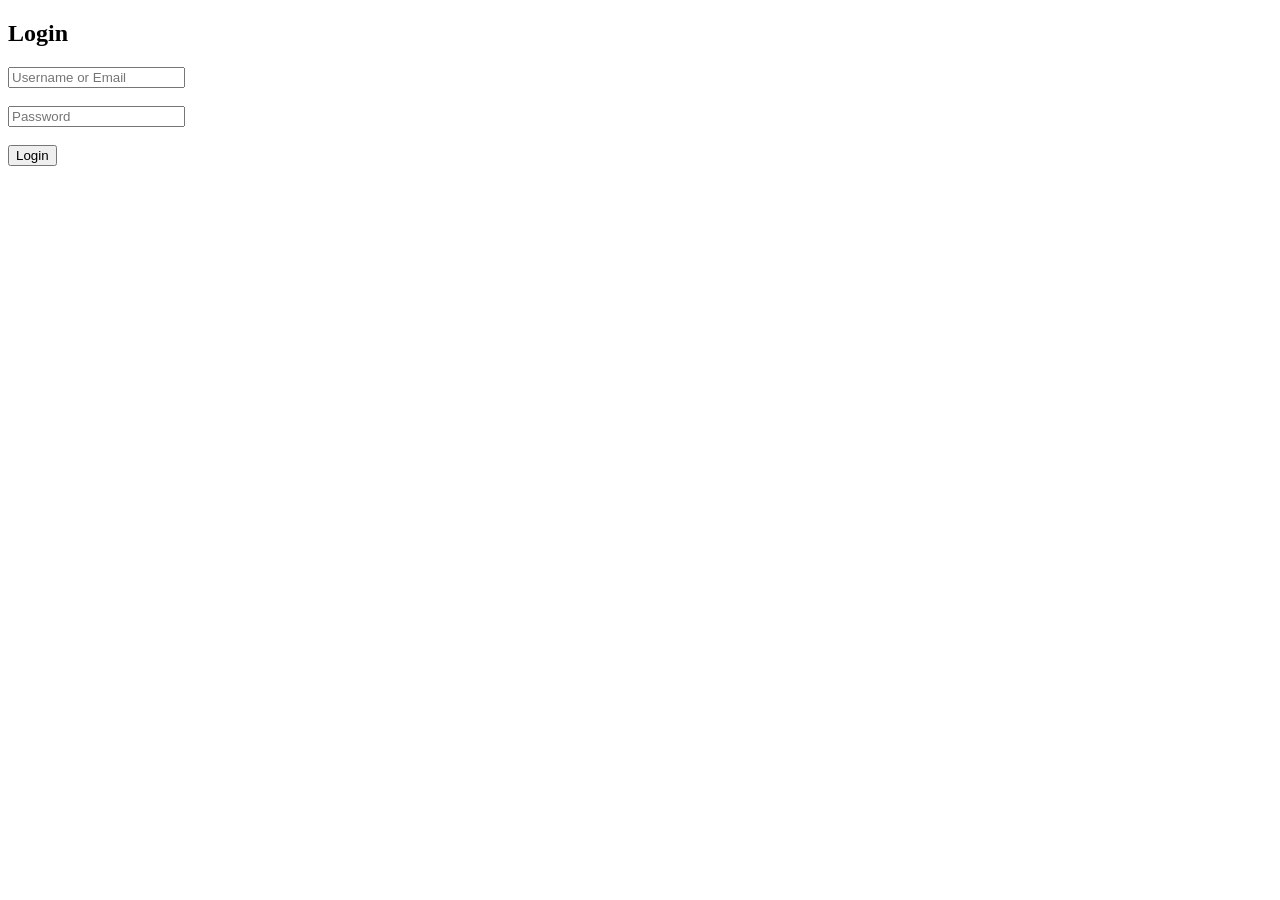
==== profile.html @ e6af55ed "profile page" ====
<!DOCTYPE html>
<html lang="en">
<head>
  <meta charset="UTF-8">
  <title>Profile Page</title>
  <link rel="stylesheet" href="css/style.css">
</head>
<body>

<h2>My Profile</h2>

<div id="userInfo">
  <!-- User info will appear here -->
</div>

<div id="error"></div>

<script src="js/profile.js"></script>
</body>
</html>
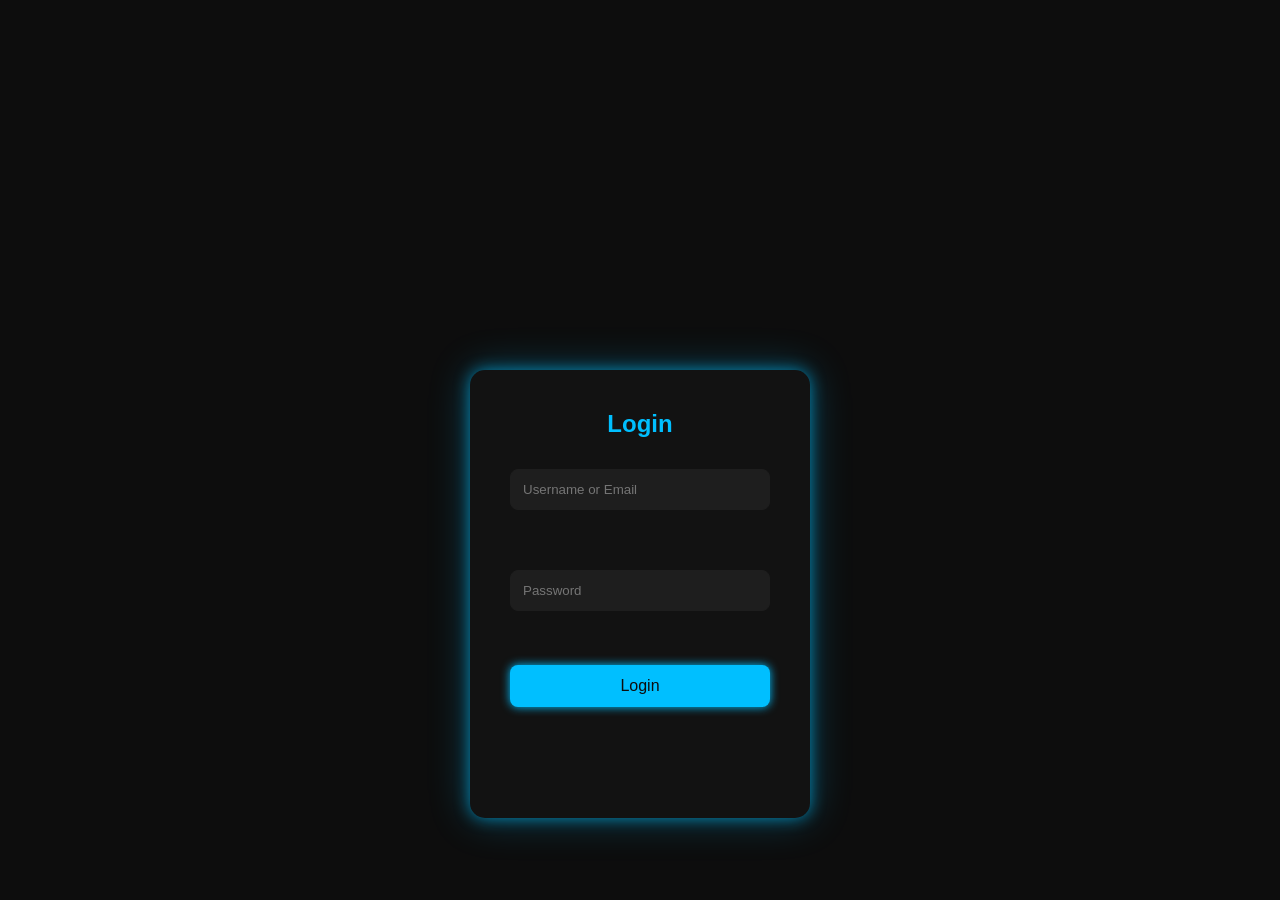
==== commit bbec0a19: "get, and display the data" ====
--- a/profile.html
+++ b/profile.html
@@ -7,10 +7,26 @@
 </head>
 <body>
 
-<h2>My Profile</h2>
+<!-- Navbar -->
+ <nav class="navbar">
+  <div class="nav-container">
+    <div id="welcomeText">Welcome</div>
+    <button id="logoutBtn">Logout</button>
+  </div>
+</nav>
 
-<div id="userInfo">
-  <!-- User info will appear here -->
+<div class="stats-container">
+
+  <div class="stat-box">
+    <h3>Total XP</h3>
+    <p id="totalXP"></p>
+  </div>
+
+  <div class="stat-box">
+    <h3>Current Level</h3>
+    <p id="currentLevel"></p>
+  </div>
+
 </div>
 
 <div id="error"></div>
--- a/css/style.css
+++ b/css/style.css
@@ -0,0 +1,187 @@
+/* Reset global */
+* {
+    margin: 0;
+    padding: 0;
+    box-sizing: border-box;
+    font-family: 'Poppins', sans-serif;
+}
+
+/* Body background + padding for fixed navbar */
+body {
+    min-height: 100vh;
+    background: #0d0d0d;
+    display: flex;
+    flex-direction: column;
+    align-items: center;
+    padding-top: 70px; /* navbar height */
+}
+
+/* ===================== LOGIN CARD ===================== */
+form {
+    width: 340px;
+    padding: 40px;
+    margin-top: 300px;
+    border-radius: 15px;
+    background: #121212;
+    color: white;
+
+    /* Blue shadow */
+    box-shadow: 0 0 15px rgba(0, 191, 255, 0.6),
+                0 0 40px rgba(0, 191, 255, 0.3);
+
+    display: flex;
+    flex-direction: column;
+}
+
+/* Title */
+h2 {
+    text-align: center;
+    margin-bottom: 25px;
+    color: #00bfff;
+}
+
+/* Labels (optional if used) */
+label {
+    font-size: 14px;
+    color: #bbb;
+}
+
+/* Inputs */
+input {
+    width: 100%;
+    padding: 12px;
+    margin-top: 6px;
+    margin-bottom: 18px;
+    border-radius: 8px;
+    border: 1px solid #1e1e1e;
+    background: #1e1e1e;
+    color: white;
+    outline: none;
+    transition: 0.3s;
+}
+
+/* Input focus glow */
+input:focus {
+    border: 1px solid #00bfff;
+    box-shadow: 0 0 10px #00bfff;
+}
+
+/* Button */
+button {
+    width: 100%;
+    padding: 12px;
+    border: none;
+    border-radius: 8px;
+    background: #00bfff;
+    color: #0d0d0d;
+    font-size: 16px;
+    cursor: pointer;
+    transition: 0.3s;
+    box-shadow: 0 0 10px #00bfff;
+}
+
+/* Button hover glow */
+button:hover {
+    box-shadow: 0 0 20px #00bfff,
+                0 0 40px #00bfff;
+    transform: translateY(-2px);
+}
+
+/* Error message */
+#error {
+    margin-top: 15px;
+    text-align: center;
+    color: #ff4d4d;
+    font-size: 14px;
+    min-height: 20px; /* prevents layout jump */
+}
+
+/* ===================== NAVBAR ===================== */
+.navbar {
+    position: fixed;
+    top: 0;
+    left: 0;
+    width: 100%;
+    height: 70px;
+    background: #121212;
+    border-bottom: 1px solid #1e1e1e;
+
+    display: flex;
+    justify-content: center;
+    align-items: center;
+
+    box-shadow: 0 0 15px rgba(0, 191, 255, 0.25);
+    z-index: 100;
+}
+
+/* Navbar inner container */
+.nav-container {
+    width: 90%;
+    max-width: 1100px;
+
+    display: flex;
+    justify-content: space-between;
+    align-items: center;
+}
+
+/* Welcome text */
+#welcomeText {
+    font-size: 18px;
+    color: #00bfff;
+    font-weight: 500;
+}
+
+/* Logout button */
+#logoutBtn {
+    width: 110px;
+    padding: 10px;
+    font-size: 14px;
+}
+
+/* ===================== STATS CONTAINER ===================== */
+.stats-container {
+    display: flex;
+    justify-content: space-around;
+    align-items: center;
+    width: 90%;
+    max-width: 1000px;
+
+    /* Distance sous navbar ≤ 30px */
+    margin-top: 50px;
+
+    margin-left: auto;
+    margin-right: auto;
+    height: 120px;
+}
+
+/* Individual stat box */
+.stat-box {
+    flex: 0 0 45%; /* ~45% width each box */
+    background: #121212;
+    border-radius: 12px;
+    border: 1px solid #1e1e1e;
+    padding: 20px;
+
+    display: flex;
+    flex-direction: column;
+    justify-content: center;
+    align-items: center;
+
+    /* Blue glowing shadow */
+    box-shadow: 0 0 15px rgba(0, 191, 255, 0.5),
+                0 0 30px rgba(0, 191, 255, 0.25);
+}
+
+/* Stat titles */
+.stat-box h3 {
+    font-size: 18px;
+    color: #00bfff;
+    margin-bottom: 12px;
+}
+
+/* Stat values */
+.stat-box p {
+    font-size: 22px;
+    font-weight: 600;
+    color: white;
+}
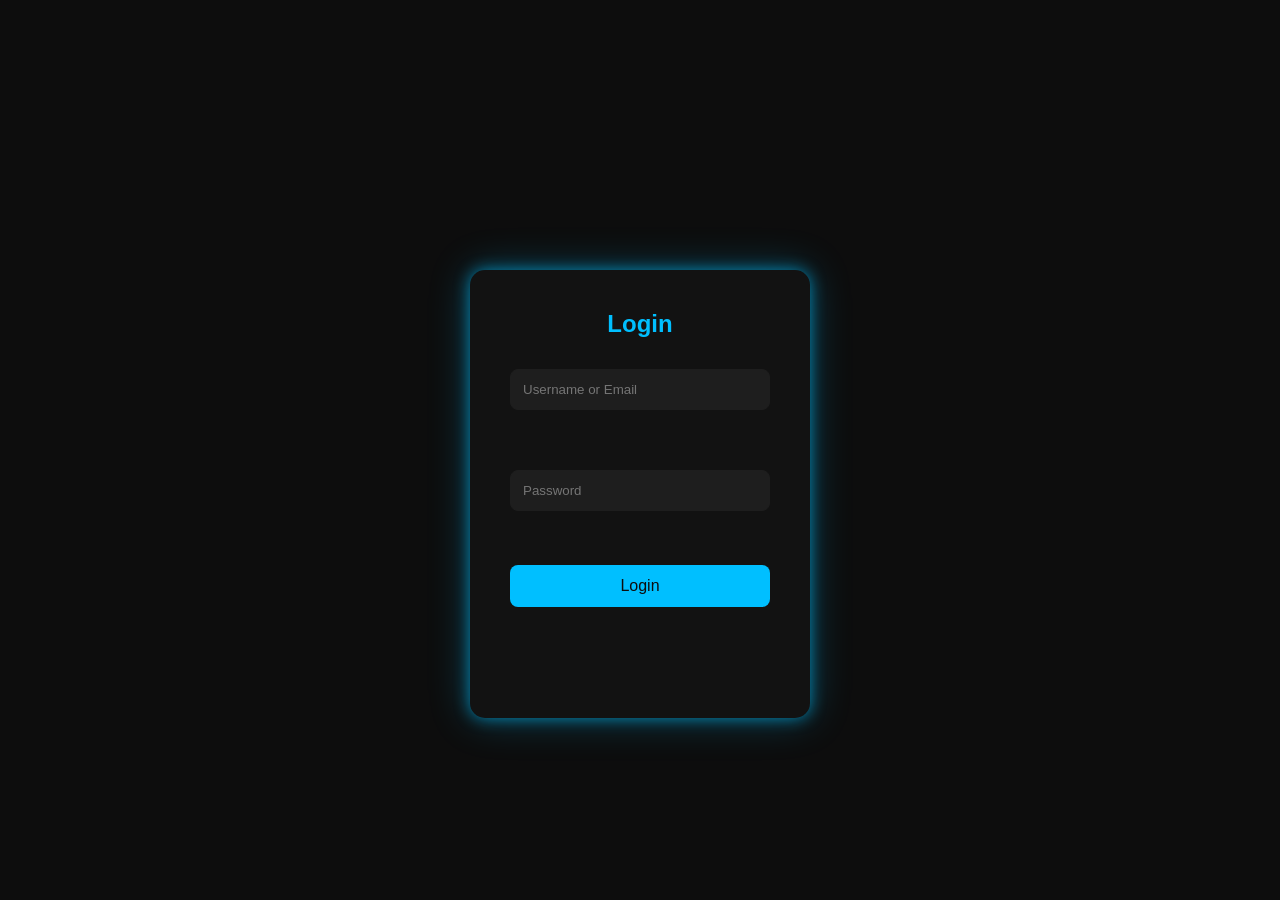
==== commit 7672b0df: "firt graph" ====
--- a/profile.html
+++ b/profile.html
@@ -25,9 +25,10 @@
   <div class="stat-box">
     <h3>Current Level</h3>
     <p id="currentLevel"></p>
-  </div>
+  </div>  
+</div>
 
-</div>
+<div id="skillsChart"></div>
 
 <div id="error"></div>
 
--- a/css/style.css
+++ b/css/style.css
@@ -6,28 +6,61 @@
     font-family: 'Poppins', sans-serif;
 }
 
-/* Body background + padding for fixed navbar */
+/* Body background */
 body {
     min-height: 100vh;
     background: #0d0d0d;
     display: flex;
     flex-direction: column;
     align-items: center;
-    padding-top: 70px; /* navbar height */
+    padding-top: 70px;
+}
+
+/* ===================== ANIMATIONS ===================== */
+
+/* Login card appears smoothly */
+@keyframes fadeSlide {
+    from {
+        opacity: 0;
+        transform: translateY(40px);
+    }
+    to {
+        opacity: 1;
+        transform: translateY(0);
+    }
+}
+
+/* Blue glow pulse */
+@keyframes glowPulse {
+    0% {
+        box-shadow: 0 0 10px rgba(0,191,255,0.4),
+                    0 0 20px rgba(0,191,255,0.2);
+    }
+    50% {
+        box-shadow: 0 0 25px rgba(0,191,255,0.7),
+                    0 0 45px rgba(0,191,255,0.4);
+    }
+    100% {
+        box-shadow: 0 0 10px rgba(0,191,255,0.4),
+                    0 0 20px rgba(0,191,255,0.2);
+    }
 }
 
 /* ===================== LOGIN CARD ===================== */
+
 form {
     width: 340px;
+    max-width: 90%;
     padding: 40px;
-    margin-top: 300px;
+    margin-top: 200px;
     border-radius: 15px;
     background: #121212;
     color: white;
 
-    /* Blue shadow */
-    box-shadow: 0 0 15px rgba(0, 191, 255, 0.6),
-                0 0 40px rgba(0, 191, 255, 0.3);
+    animation: fadeSlide 0.6s ease;
+
+    box-shadow: 0 0 15px rgba(0,191,255,0.6),
+                0 0 40px rgba(0,191,255,0.3);
 
     display: flex;
     flex-direction: column;
@@ -38,12 +71,6 @@
     text-align: center;
     margin-bottom: 25px;
     color: #00bfff;
-}
-
-/* Labels (optional if used) */
-label {
-    font-size: 14px;
-    color: #bbb;
 }
 
 /* Inputs */
@@ -60,7 +87,7 @@
     transition: 0.3s;
 }
 
-/* Input focus glow */
+/* Input glow */
 input:focus {
     border: 1px solid #00bfff;
     box-shadow: 0 0 10px #00bfff;
@@ -77,26 +104,26 @@
     font-size: 16px;
     cursor: pointer;
     transition: 0.3s;
-    box-shadow: 0 0 10px #00bfff;
-}
-
-/* Button hover glow */
+
+    animation: glowPulse 2.5s infinite;
+}
+
+/* Hover */
 button:hover {
-    box-shadow: 0 0 20px #00bfff,
-                0 0 40px #00bfff;
     transform: translateY(-2px);
 }
 
-/* Error message */
+/* Error */
 #error {
     margin-top: 15px;
     text-align: center;
     color: #ff4d4d;
     font-size: 14px;
-    min-height: 20px; /* prevents layout jump */
+    min-height: 20px;
 }
 
 /* ===================== NAVBAR ===================== */
+
 .navbar {
     position: fixed;
     top: 0;
@@ -110,11 +137,10 @@
     justify-content: center;
     align-items: center;
 
-    box-shadow: 0 0 15px rgba(0, 191, 255, 0.25);
+    box-shadow: 0 0 15px rgba(0,191,255,0.25);
     z-index: 100;
 }
 
-/* Navbar inner container */
 .nav-container {
     width: 90%;
     max-width: 1100px;
@@ -124,21 +150,20 @@
     align-items: center;
 }
 
-/* Welcome text */
 #welcomeText {
     font-size: 18px;
     color: #00bfff;
     font-weight: 500;
 }
 
-/* Logout button */
 #logoutBtn {
     width: 110px;
     padding: 10px;
     font-size: 14px;
 }
 
-/* ===================== STATS CONTAINER ===================== */
+/* ===================== STATS ===================== */
+
 .stats-container {
     display: flex;
     justify-content: space-around;
@@ -146,17 +171,14 @@
     width: 90%;
     max-width: 1000px;
 
-    /* Distance sous navbar ≤ 30px */
-    margin-top: 50px;
-
-    margin-left: auto;
-    margin-right: auto;
-    height: 120px;
-}
-
-/* Individual stat box */
+    margin-top: 70px;
+    margin-bottom: 50px;
+    gap: 20px;
+}
+
+/* Stat box */
 .stat-box {
-    flex: 0 0 45%; /* ~45% width each box */
+    flex: 0 0 45%;
     background: #121212;
     border-radius: 12px;
     border: 1px solid #1e1e1e;
@@ -167,21 +189,200 @@
     justify-content: center;
     align-items: center;
 
-    /* Blue glowing shadow */
-    box-shadow: 0 0 15px rgba(0, 191, 255, 0.5),
-                0 0 30px rgba(0, 191, 255, 0.25);
-}
-
-/* Stat titles */
+    animation: glowPulse 3s infinite;
+}
+
 .stat-box h3 {
     font-size: 18px;
     color: #00bfff;
     margin-bottom: 12px;
 }
 
-/* Stat values */
 .stat-box p {
     font-size: 22px;
     font-weight: 600;
     color: white;
+}
+
+/* ===================== RESPONSIVE ===================== */
+
+/* Tablets */
+@media (max-width: 900px) {
+
+    .stats-container {
+        flex-direction: column;
+        height: auto;
+    }
+
+    .stat-box {
+        width: 100%;
+    }
+
+}
+
+/* Phones */
+@media (max-width: 500px) {
+
+    form {
+        padding: 30px;
+        margin-top: 120px;
+    }
+
+    h2 {
+        font-size: 22px;
+    }
+
+    button {
+        font-size: 14px;
+    }
+
+}
+
+/* Skills chart container */
+/* ===================== SKILLS CHART IMPROVED ===================== */
+
+/* Container for skills chart with vertical scroll */
+#skillsChart {
+    width: 90%;
+    max-width: 1000px;
+    margin: 40px auto 20px auto;
+    padding: 15px;
+    display: flex;
+    flex-direction: column;
+    gap: 15px;
+
+    background: #121212;
+    border: 1px solid #1e1e1e;
+    border-radius: 12px;
+
+    max-height: 400px; /* set max height */
+    overflow-y: auto;  /* vertical scroll */
+    box-shadow: 0 0 15px rgba(0,191,255,0.3), 0 0 30px rgba(0,191,255,0.15);
+
+    /* Slide/fade animation */
+    opacity: 0;
+    transform: translateY(20px);
+    animation: fadeSlide 0.6s ease forwards;
+}
+
+/* Each skill row inside the chart */
+.chart {
+    display: flex;
+    flex-direction: column;
+    gap: 5px;
+    min-height: 40px;
+
+    /* optional individual fade animation */
+    opacity: 0;
+    transform: translateY(20px);
+    animation: fadeSlide 0.6s ease forwards;
+}
+
+/* Stagger fade for multiple skills */
+.chart:nth-child(1) { animation-delay: 0.1s; }
+.chart:nth-child(2) { animation-delay: 0.2s; }
+.chart:nth-child(3) { animation-delay: 0.3s; }
+.chart:nth-child(4) { animation-delay: 0.4s; }
+/* add more nth-child if needed */
+
+/* Skill name above bar */
+.skill-name {
+    font-size: 14px;
+    font-weight: 500;
+    color: #00bfff;
+    margin-bottom: 5px;
+    display: inline-block;
+}
+
+/* Responsive skill name */
+@media (max-width: 600px) {
+    .skill-name {
+        font-size: 12px;
+    }
+}
+
+/* SVG container for bars */
+.chart svg {
+    width: 100%;
+    height: 25px;
+    border-radius: 12px;
+    overflow: hidden;
+    background: #1e1e1e;
+}
+
+/* Skill bars (rect) with animated fill */
+.chart svg rect {
+    height: 100%;
+    fill: #00bfff;
+    border-radius: 12px;
+    animation: fillBar 1s ease-out forwards;
+}
+
+/* Animation for bars */
+@keyframes fillBar {
+    from { width: 0%; }
+    to { width: var(--bar-width); }
+}
+
+/* Hover effect */
+.chart svg rect:hover {
+    opacity: 0.8;
+    cursor: pointer;
+}
+
+/* Smooth vertical scroll for skillsChart */
+#skillsChart {
+    scroll-behavior: smooth;
+}
+
+/* Fade slide keyframes (used for chart divs) */
+@keyframes fadeSlide {
+    from {
+        opacity: 0;
+        transform: translateY(20px);
+    }
+    to {
+        opacity: 1;
+        transform: translateY(0);
+    }
+}
+
+/* Responsive adjustments */
+@media (max-width: 600px) {
+    #skillsChart {
+        max-height: 300px;
+        padding: 10px;
+        gap: 10px;
+    }
+
+    .chart svg {
+        height: 20px;
+    }
+}
+
+/* Vertical scrollbar for skillsChart */
+#skillsChart {
+    overflow-y: auto;          /* enable vertical scroll */
+    scrollbar-width: thin;      /* for Firefox */
+    scrollbar-color: #00bfff #1e1e1e; /* thumb color | track color */
+}
+
+/* Chrome, Safari, Edge */
+#skillsChart::-webkit-scrollbar {
+    width: 8px;                 /* width of scrollbar */
+}
+
+#skillsChart::-webkit-scrollbar-track {
+    background: #1e1e1e;        /* track color */
+    border-radius: 4px;
+}
+
+#skillsChart::-webkit-scrollbar-thumb {
+    background-color: #00bfff;  /* thumb color */
+    border-radius: 4px;         /* rounded corners */
+    border: 2px solid #1e1e1e; /* optional padding around thumb */
+}
+
+#skillsChart::-webkit-scrollbar-thumb:hover {
+    background-color: #00e0ff;  /* brighter on hover */
 }
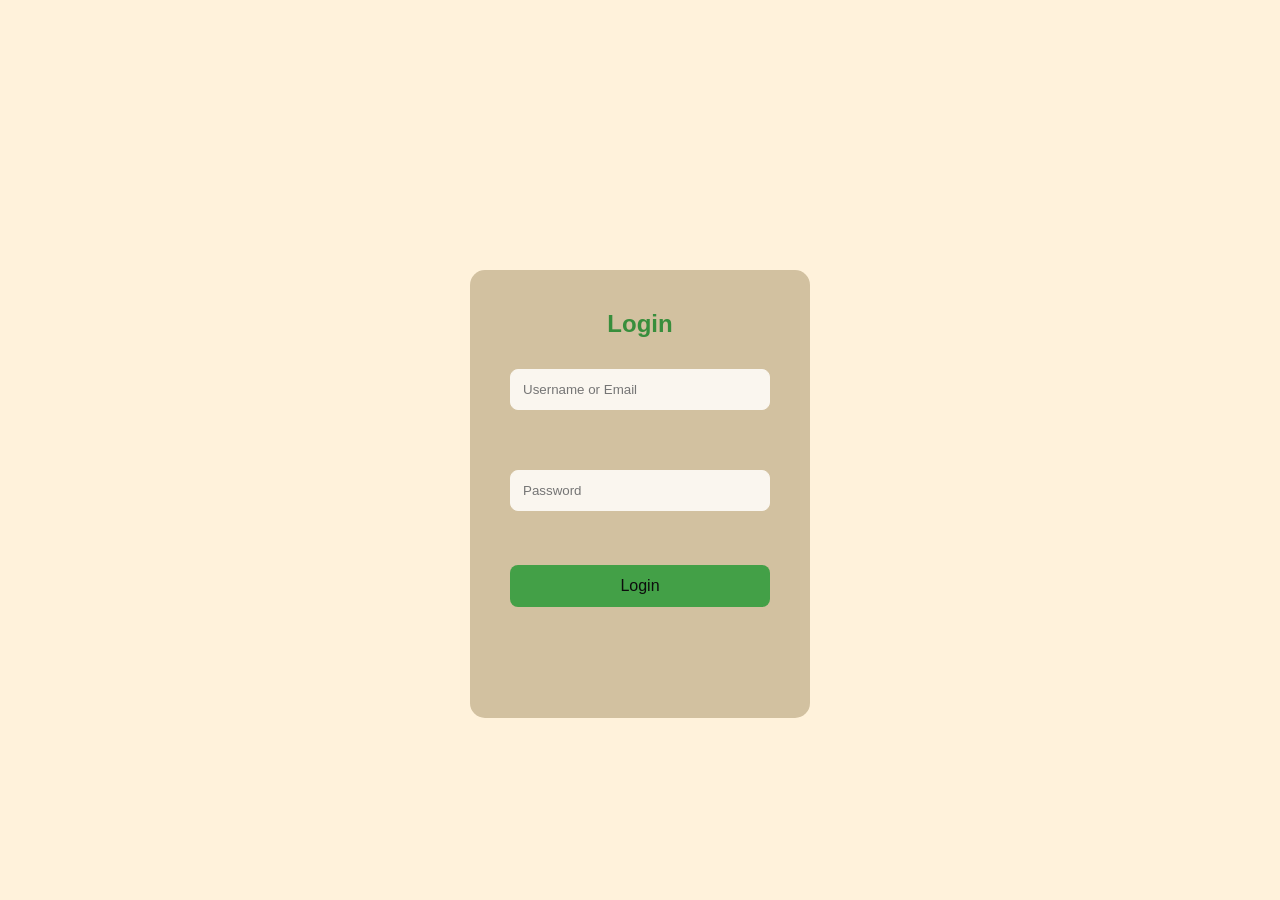
==== commit 63ce19c5: "totalup and totaldown" ====
--- a/profile.html
+++ b/profile.html
@@ -1,37 +1,62 @@
 <!DOCTYPE html>
 <html lang="en">
+
 <head>
   <meta charset="UTF-8">
   <title>Profile Page</title>
   <link rel="stylesheet" href="css/style.css">
 </head>
+
 <body>
 
-<!-- Navbar -->
- <nav class="navbar">
-  <div class="nav-container">
-    <div id="welcomeText">Welcome</div>
-    <button id="logoutBtn">Logout</button>
-  </div>
-</nav>
+  <!-- Navbar -->
+  <nav class="navbar">
+    <div class="nav-container">
+      <div id="welcomeText">Welcome</div>
+      <button id="logoutBtn">Logout</button>
+    </div>
+  </nav>
 
-<div class="stats-container">
+  <!-- Stats XP / Level -->
+  <div class="stats-container">
+    <div class="stat-box">
+      <h3>Total XP</h3>
+      <p id="totalXP"></p>
+    </div>
 
-  <div class="stat-box">
-    <h3>Total XP</h3>
-    <p id="totalXP"></p>
+    <div class="stat-box">
+      <h3>Current Level</h3>
+      <p id="currentLevel"></p>
+    </div>
   </div>
 
-  <div class="stat-box">
-    <h3>Current Level</h3>
-    <p id="currentLevel"></p>
-  </div>  
-</div>
+  <!-- Skills Chart -->
+  <div id="skillsChart">
+    <h3>Your progress:</h3>
+  </div>
 
-<div id="skillsChart"></div>
+  <!-- Audit Donut Chart -->
+  <div id="auditsChart">
+    <h3>Your ratio:</h3>
+    <div class="donut-container">
+      <svg width="200" height="200">
+        <circle id="bg" r="90" cx="100" cy="100" stroke="#ccc" fill="none" stroke-width="15" />
+        <circle id="success" r="90" cx="100" cy="100" stroke="#22c55e" fill="none" stroke-width="15" />
+        <circle id="failed" r="90" cx="100" cy="100" stroke="#ef4444" fill="none" stroke-width="15" />
+      </svg>
+      <div id="auditText"></div>
+    </div>
+    <div id="auditInfo">
+      <div class="audit-card" id="fail"></div>
+      <div class="audit-card" id="valided"></div>
+      <div class="audit-card" id="totalUp"></div>
+      <div class="audit-card" id="totalDown"></div>
+    </div>
+  </div>
 
-<div id="error"></div>
+  <div id="error"></div>
 
-<script src="js/profile.js"></script>
+  <script type="module" src="js/profile.js"></script>
 </body>
+
 </html>
--- a/css/style.css
+++ b/css/style.css
@@ -9,7 +9,7 @@
 /* Body background */
 body {
     min-height: 100vh;
-    background: #0d0d0d;
+    background: #fff2db;
     display: flex;
     flex-direction: column;
     align-items: center;
@@ -24,27 +24,13 @@
         opacity: 0;
         transform: translateY(40px);
     }
+
     to {
         opacity: 1;
         transform: translateY(0);
     }
 }
 
-/* Blue glow pulse */
-@keyframes glowPulse {
-    0% {
-        box-shadow: 0 0 10px rgba(0,191,255,0.4),
-                    0 0 20px rgba(0,191,255,0.2);
-    }
-    50% {
-        box-shadow: 0 0 25px rgba(0,191,255,0.7),
-                    0 0 45px rgba(0,191,255,0.4);
-    }
-    100% {
-        box-shadow: 0 0 10px rgba(0,191,255,0.4),
-                    0 0 20px rgba(0,191,255,0.2);
-    }
-}
 
 /* ===================== LOGIN CARD ===================== */
 
@@ -54,14 +40,8 @@
     padding: 40px;
     margin-top: 200px;
     border-radius: 15px;
-    background: #121212;
-    color: white;
-
-    animation: fadeSlide 0.6s ease;
-
-    box-shadow: 0 0 15px rgba(0,191,255,0.6),
-                0 0 40px rgba(0,191,255,0.3);
-
+    background: #d2c1a0;
+    color: black;
     display: flex;
     flex-direction: column;
 }
@@ -70,7 +50,7 @@
 h2 {
     text-align: center;
     margin-bottom: 25px;
-    color: #00bfff;
+    color: #388e3c;
 }
 
 /* Inputs */
@@ -80,17 +60,17 @@
     margin-top: 6px;
     margin-bottom: 18px;
     border-radius: 8px;
-    border: 1px solid #1e1e1e;
-    background: #1e1e1e;
-    color: white;
+    border: 1px solid #faf6ef;
+    background: #faf6ef;
+    color: black;
     outline: none;
     transition: 0.3s;
 }
 
 /* Input glow */
 input:focus {
-    border: 1px solid #00bfff;
-    box-shadow: 0 0 10px #00bfff;
+    border: 1px solid #43a047;
+    box-shadow: 0 0 10px #43a047;
 }
 
 /* Button */
@@ -99,7 +79,7 @@
     padding: 12px;
     border: none;
     border-radius: 8px;
-    background: #00bfff;
+    background: #43a047;
     color: #0d0d0d;
     font-size: 16px;
     cursor: pointer;
@@ -111,6 +91,7 @@
 /* Hover */
 button:hover {
     transform: translateY(-2px);
+    background-color: #388e3c;
 }
 
 /* Error */
@@ -118,7 +99,7 @@
     margin-top: 15px;
     text-align: center;
     color: #ff4d4d;
-    font-size: 14px;
+    font-size: 18px;
     min-height: 20px;
 }
 
@@ -130,29 +111,25 @@
     left: 0;
     width: 100%;
     height: 70px;
-    background: #121212;
-    border-bottom: 1px solid #1e1e1e;
-
+    background: #d2c1a0;
+    border-bottom: 1px solid #43a047;
     display: flex;
     justify-content: center;
     align-items: center;
-
-    box-shadow: 0 0 15px rgba(0,191,255,0.25);
     z-index: 100;
 }
 
 .nav-container {
     width: 90%;
     max-width: 1100px;
-
     display: flex;
     justify-content: space-between;
     align-items: center;
 }
 
 #welcomeText {
-    font-size: 18px;
-    color: #00bfff;
+    font-size: 22px;
+    color: black;
     font-weight: 500;
 }
 
@@ -179,9 +156,9 @@
 /* Stat box */
 .stat-box {
     flex: 0 0 45%;
-    background: #121212;
-    border-radius: 12px;
-    border: 1px solid #1e1e1e;
+    background: #d2c1a0;
+    border-radius: 12px;
+    border: 1px solid #43a047;
     padding: 20px;
 
     display: flex;
@@ -194,14 +171,14 @@
 
 .stat-box h3 {
     font-size: 18px;
-    color: #00bfff;
+    color: black;
     margin-bottom: 12px;
 }
 
 .stat-box p {
     font-size: 22px;
     font-weight: 600;
-    color: white;
+    color: #43a047;
 }
 
 /* ===================== RESPONSIVE ===================== */
@@ -250,16 +227,11 @@
     display: flex;
     flex-direction: column;
     gap: 15px;
-
-    background: #121212;
-    border: 1px solid #1e1e1e;
-    border-radius: 12px;
-
-    max-height: 400px; /* set max height */
-    overflow-y: auto;  /* vertical scroll */
-    box-shadow: 0 0 15px rgba(0,191,255,0.3), 0 0 30px rgba(0,191,255,0.15);
-
-    /* Slide/fade animation */
+    background: #d2c1a0;
+    border: 1px solid #43a047;
+    border-radius: 12px;
+    max-height: 400px;
+    overflow-y: auto;
     opacity: 0;
     transform: translateY(20px);
     animation: fadeSlide 0.6s ease forwards;
@@ -271,25 +243,33 @@
     flex-direction: column;
     gap: 5px;
     min-height: 40px;
-
-    /* optional individual fade animation */
     opacity: 0;
     transform: translateY(20px);
     animation: fadeSlide 0.6s ease forwards;
 }
 
 /* Stagger fade for multiple skills */
-.chart:nth-child(1) { animation-delay: 0.1s; }
-.chart:nth-child(2) { animation-delay: 0.2s; }
-.chart:nth-child(3) { animation-delay: 0.3s; }
-.chart:nth-child(4) { animation-delay: 0.4s; }
-/* add more nth-child if needed */
+.chart:nth-child(1) {
+    animation-delay: 0.1s;
+}
+
+.chart:nth-child(2) {
+    animation-delay: 0.2s;
+}
+
+.chart:nth-child(3) {
+    animation-delay: 0.3s;
+}
+
+.chart:nth-child(4) {
+    animation-delay: 0.4s;
+}
 
 /* Skill name above bar */
 .skill-name {
-    font-size: 14px;
+    font-size: 18px;
     font-weight: 500;
-    color: #00bfff;
+    color: black;
     margin-bottom: 5px;
     display: inline-block;
 }
@@ -307,21 +287,26 @@
     height: 25px;
     border-radius: 12px;
     overflow: hidden;
-    background: #1e1e1e;
+    background: #fff2db;
 }
 
 /* Skill bars (rect) with animated fill */
 .chart svg rect {
     height: 100%;
-    fill: #00bfff;
+    fill: #43a047;
     border-radius: 12px;
     animation: fillBar 1s ease-out forwards;
 }
 
 /* Animation for bars */
 @keyframes fillBar {
-    from { width: 0%; }
-    to { width: var(--bar-width); }
+    from {
+        width: 0%;
+    }
+
+    to {
+        width: var(--bar-width);
+    }
 }
 
 /* Hover effect */
@@ -341,6 +326,7 @@
         opacity: 0;
         transform: translateY(20px);
     }
+
     to {
         opacity: 1;
         transform: translateY(0);
@@ -362,27 +348,119 @@
 
 /* Vertical scrollbar for skillsChart */
 #skillsChart {
-    overflow-y: auto;          /* enable vertical scroll */
-    scrollbar-width: thin;      /* for Firefox */
-    scrollbar-color: #00bfff #1e1e1e; /* thumb color | track color */
+    overflow-y: auto;
+    /* enable vertical scroll */
+    scrollbar-width: thin;
+    /* for Firefox */
+    scrollbar-color: #43a047 #fff2db;
+    /* thumb color | track color */
 }
 
 /* Chrome, Safari, Edge */
 #skillsChart::-webkit-scrollbar {
-    width: 8px;                 /* width of scrollbar */
+    width: 8px;
+    /* width of scrollbar */
 }
 
 #skillsChart::-webkit-scrollbar-track {
-    background: #1e1e1e;        /* track color */
+    background: #1e1e1e;
+    /* track color */
     border-radius: 4px;
 }
 
 #skillsChart::-webkit-scrollbar-thumb {
-    background-color: #00bfff;  /* thumb color */
-    border-radius: 4px;         /* rounded corners */
-    border: 2px solid #1e1e1e; /* optional padding around thumb */
+    background-color: #43a047;
+    /* thumb color */
+    border-radius: 4px;
+    /* rounded corners */
+    border: 2px solid #388e3c;
+    /* optional padding around thumb */
 }
 
 #skillsChart::-webkit-scrollbar-thumb:hover {
-    background-color: #00e0ff;  /* brighter on hover */
+    background-color: #388e3c;
+    /* brighter on hover */
+}
+
+/* AUDIT DONUT CHART */
+#auditsChart {
+    max-width: 1000px;
+    margin: 40px auto 20px auto;
+    position: relative; /* important pour le texte absolu */
+    width: 90%;
+    height: auto;
+    background-color: #d2c1a0;
+    padding: 15px;
+    border: 1px solid #43a047;
+    border-radius: 12px;
+    max-height: 400px;
+}
+
+/* Conteneur du SVG pour le centrer avec le texte */
+#auditsChart .donut-container {
+    position: relative;  /* pour que #auditText soit centré par rapport au SVG */
+    display: flex;
+    justify-content: center;
+    align-items: center;
+}
+
+/* SVG inside auditsChart */
+#auditsChart svg {
+    transform: rotate(-90deg);
+}
+
+/* Cercles du donut */
+#auditsChart circle {
+    fill: none;
+    stroke-width: 20;
+    stroke-linecap: round;
+}
+
+/* Texte au centre */
+#auditsChart #auditText {
+    position: absolute; /* centré par rapport au parent .donut-container */
+    top: 50%;
+    left: 50%;
+    transform: translate(-50%, -50%);
+    color: #388e3c;
+    font-size: 24px;
+    font-weight: bold;
+    pointer-events: none;
+}
+
+/* Conteneur des infos audits */
+#auditInfo {
+    display: flex;
+    justify-content: center;
+    gap: 20px; /* espace entre les cards */
+    margin-top: 20px;
+}
+
+/* Chaque card individuelle */
+.audit-card {
+    width: 230px;
+    background-color: #fff2db; /* même beige que auditsChart */
+    border: 1px solid #43a047; /* bordure verte */
+    border-radius: 12px;
+    padding: 15px 25px;
+    margin: 30px 10px 30px 10px;
+    min-width: 150px;
+    text-align: center;
+    color: #388e3c;
+    font-weight: bold;
+    box-shadow: 0 4px 8px rgba(0,0,0,0.1);
+    transition: transform 0.2s ease, box-shadow 0.2s ease;
+}
+
+/* Effet hover */
+.audit-card:hover {
+    transform: translateY(-3px);
+    box-shadow: 0 6px 12px rgba(0,0,0,0.15);
+}
+
+/* Texte à l'intérieur */
+.audit-card span {
+    display: block;
+    font-size: 18px;
+    margin-top: 5px;
 }
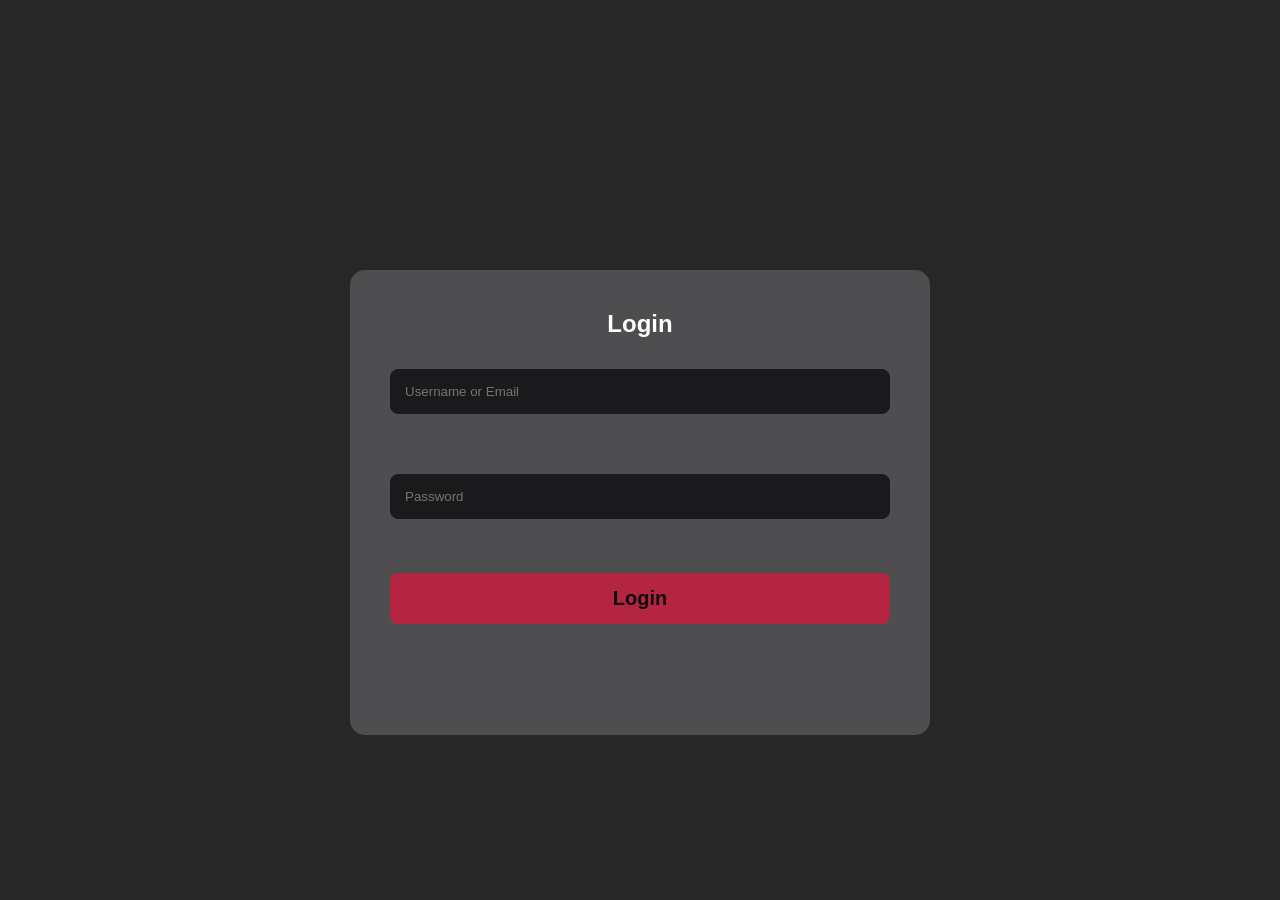
==== commit 1f218d09: "style" ====
--- a/profile.html
+++ b/profile.html
@@ -20,13 +20,18 @@
   <!-- Stats XP / Level -->
   <div class="stats-container">
     <div class="stat-box">
-      <h3>Total XP</h3>
-      <p id="totalXP"></p>
+      <h3>Cohort</h3>
+      <p id="cohort"></p>
     </div>
-
+    
     <div class="stat-box">
       <h3>Current Level</h3>
       <p id="currentLevel"></p>
+    </div>
+    
+    <div class="stat-box">
+      <h3>Total XP</h3>
+      <p id="totalXP"></p>
     </div>
   </div>
 
--- a/css/style.css
+++ b/css/style.css
@@ -1,4 +1,4 @@
-/* Reset global */
+/* ===================== RESET GLOBAL ===================== */
 * {
     margin: 0;
     padding: 0;
@@ -6,10 +6,10 @@
     font-family: 'Poppins', sans-serif;
 }
 
-/* Body background */
+/* ===================== BODY ===================== */
 body {
     min-height: 100vh;
-    background: #fff2db;
+    background: #272728;
     display: flex;
     flex-direction: column;
     align-items: center;
@@ -17,102 +17,87 @@
 }
 
 /* ===================== ANIMATIONS ===================== */
-
-/* Login card appears smoothly */
 @keyframes fadeSlide {
-    from {
-        opacity: 0;
-        transform: translateY(40px);
-    }
-
-    to {
-        opacity: 1;
-        transform: translateY(0);
-    }
-}
-
+    from { opacity: 0; transform: translateY(20px); }
+    to   { opacity: 1; transform: translateY(0); }
+}
+
+@keyframes fillBar {
+    from { width: 0%; }
+    to   { width: var(--bar-width); }
+}
 
 /* ===================== LOGIN CARD ===================== */
-
 form {
-    width: 340px;
-    max-width: 90%;
+    width: 580px;
+    max-width: 96%;
     padding: 40px;
     margin-top: 200px;
     border-radius: 15px;
-    background: #d2c1a0;
+    background: #4E4E50;
     color: black;
     display: flex;
     flex-direction: column;
 }
 
-/* Title */
 h2 {
     text-align: center;
     margin-bottom: 25px;
-    color: #388e3c;
-}
-
-/* Inputs */
+    color: white;
+}
+
 input {
     width: 100%;
-    padding: 12px;
-    margin-top: 6px;
-    margin-bottom: 18px;
+    padding: 14px;
+    margin: 6px 0 18px 0;
     border-radius: 8px;
-    border: 1px solid #faf6ef;
-    background: #faf6ef;
-    color: black;
+    border: 1px solid #1A1A1D;
+    background: #1A1A1D;
+    color: white;
     outline: none;
     transition: 0.3s;
 }
 
-/* Input glow */
 input:focus {
-    border: 1px solid #43a047;
-    box-shadow: 0 0 10px #43a047;
-}
-
-/* Button */
+    border: 1px solid #6F2232;
+    box-shadow: 0 0 10px #6F2232;
+}
+
 button {
     width: 100%;
-    padding: 12px;
+    padding: 14px;
     border: none;
     border-radius: 8px;
-    background: #43a047;
+    background: #b32541;
     color: #0d0d0d;
-    font-size: 16px;
+    font-size: 20px;
+    font-weight: bold;
     cursor: pointer;
     transition: 0.3s;
-
     animation: glowPulse 2.5s infinite;
 }
 
-/* Hover */
 button:hover {
     transform: translateY(-2px);
-    background-color: #388e3c;
-}
-
-/* Error */
+    background-color: #6F2232;
+}
+
 #error {
     margin-top: 15px;
     text-align: center;
-    color: #ff4d4d;
+    color: #d93f3f;
     font-size: 18px;
     min-height: 20px;
 }
 
 /* ===================== NAVBAR ===================== */
-
 .navbar {
     position: fixed;
-    top: 0;
-    left: 0;
-    width: 100%;
-    height: 70px;
-    background: #d2c1a0;
-    border-bottom: 1px solid #43a047;
+    top: 0; left: 0;
+    width: 100%;
+    height: 85px;
+    background: #1A1A1D;
+    border-bottom: 1px solid #b32541;
     display: flex;
     justify-content: center;
     align-items: center;
@@ -120,347 +105,252 @@
 }
 
 .nav-container {
-    width: 90%;
-    max-width: 1100px;
+    width: 96%;
+    max-width: 1500px;
     display: flex;
     justify-content: space-between;
     align-items: center;
 }
 
 #welcomeText {
-    font-size: 22px;
-    color: black;
+    font-size: 24px;
+    color: white;
     font-weight: 500;
 }
 
 #logoutBtn {
-    width: 110px;
-    padding: 10px;
-    font-size: 14px;
+    width: 150px;
+    padding: 12px;
+    font-size: 15px;
 }
 
 /* ===================== STATS ===================== */
-
 .stats-container {
     display: flex;
     justify-content: space-around;
     align-items: center;
-    width: 90%;
-    max-width: 1000px;
-
-    margin-top: 70px;
-    margin-bottom: 50px;
-    gap: 20px;
-}
-
-/* Stat box */
+    width: 100%;
+    max-width: 1500px;
+    margin: 80px 0 30px 0;
+    gap: 25px;
+}
+
 .stat-box {
-    flex: 0 0 45%;
-    background: #d2c1a0;
-    border-radius: 12px;
-    border: 1px solid #43a047;
-    padding: 20px;
-
+    flex: 1;
+    background: #1A1A1D;
+    border-radius: 12px;
+    border: 1px solid #1A1A1D;
+    padding: 30px;
     display: flex;
     flex-direction: column;
     justify-content: center;
     align-items: center;
-
-    animation: glowPulse 3s infinite;
-}
-
-.stat-box h3 {
-    font-size: 18px;
-    color: black;
+    min-width: 0;
+}
+
+h3 {
+    font-size: 20px;
+    color: #b32541;
     margin-bottom: 12px;
 }
 
 .stat-box p {
-    font-size: 22px;
+    font-size: 24px;
     font-weight: 600;
-    color: #43a047;
+    color: white;
 }
 
 /* ===================== RESPONSIVE ===================== */
-
-/* Tablets */
 @media (max-width: 900px) {
-
-    .stats-container {
-        flex-direction: column;
-        height: auto;
-    }
-
-    .stat-box {
-        width: 100%;
-    }
-
-}
-
-/* Phones */
+    .stats-container { flex-direction: column; height: auto; }
+    .stat-box { width: 100%; }
+}
+
 @media (max-width: 500px) {
-
-    form {
-        padding: 30px;
-        margin-top: 120px;
-    }
-
-    h2 {
-        font-size: 22px;
-    }
-
-    button {
-        font-size: 14px;
-    }
-
-}
-
-/* Skills chart container */
-/* ===================== SKILLS CHART IMPROVED ===================== */
-
-/* Container for skills chart with vertical scroll */
+    form { padding: 30px; margin-top: 120px; }
+    h2 { font-size: 22px; }
+    button { font-size: 14px; }
+}
+
+/* ===================== SKILLS CHART ===================== */
 #skillsChart {
-    width: 90%;
-    max-width: 1000px;
+    width: 100%;
+    max-width: 1500px;
     margin: 40px auto 20px auto;
-    padding: 15px;
-    display: flex;
-    flex-direction: column;
-    gap: 15px;
-    background: #d2c1a0;
-    border: 1px solid #43a047;
-    border-radius: 12px;
-    max-height: 400px;
-    overflow-y: auto;
+    padding: 25px;
+    display: flex;
+    flex-direction: column;
+    gap: 18px;
+    background: #1A1A1D;
+    border: 1px solid #1A1A1D;
+    border-radius: 12px;
+    height: auto;
     opacity: 0;
     transform: translateY(20px);
     animation: fadeSlide 0.6s ease forwards;
-}
-
-/* Each skill row inside the chart */
+    scroll-behavior: smooth;
+}
+
 .chart {
     display: flex;
     flex-direction: column;
-    gap: 5px;
-    min-height: 40px;
+    gap: 6px;
+    min-height: 45px;
     opacity: 0;
     transform: translateY(20px);
     animation: fadeSlide 0.6s ease forwards;
 }
 
-/* Stagger fade for multiple skills */
-.chart:nth-child(1) {
-    animation-delay: 0.1s;
-}
-
-.chart:nth-child(2) {
-    animation-delay: 0.2s;
-}
-
-.chart:nth-child(3) {
-    animation-delay: 0.3s;
-}
-
-.chart:nth-child(4) {
-    animation-delay: 0.4s;
-}
-
-/* Skill name above bar */
+.chart:nth-child(1) { animation-delay: 0.1s; }
+.chart:nth-child(2) { animation-delay: 0.2s; }
+.chart:nth-child(3) { animation-delay: 0.3s; }
+.chart:nth-child(4) { animation-delay: 0.4s; }
+
 .skill-name {
-    font-size: 18px;
+    font-size: 20px;
     font-weight: 500;
-    color: black;
+    color: white;
     margin-bottom: 5px;
     display: inline-block;
 }
 
-/* Responsive skill name */
-@media (max-width: 600px) {
-    .skill-name {
-        font-size: 12px;
-    }
-}
-
-/* SVG container for bars */
 .chart svg {
     width: 100%;
-    height: 25px;
+    height: 16px;
     border-radius: 12px;
     overflow: hidden;
-    background: #fff2db;
-}
-
-/* Skill bars (rect) with animated fill */
+    background: #4E4E50;
+}
+
 .chart svg rect {
     height: 100%;
-    fill: #43a047;
+    fill: #b32541;
     border-radius: 12px;
     animation: fillBar 1s ease-out forwards;
 }
 
-/* Animation for bars */
-@keyframes fillBar {
-    from {
-        width: 0%;
-    }
-
-    to {
-        width: var(--bar-width);
-    }
-}
-
-/* Hover effect */
-.chart svg rect:hover {
-    opacity: 0.8;
-    cursor: pointer;
-}
-
-/* Smooth vertical scroll for skillsChart */
-#skillsChart {
-    scroll-behavior: smooth;
-}
-
-/* Fade slide keyframes (used for chart divs) */
-@keyframes fadeSlide {
-    from {
-        opacity: 0;
-        transform: translateY(20px);
-    }
-
-    to {
-        opacity: 1;
-        transform: translateY(0);
-    }
-}
-
-/* Responsive adjustments */
+.chart svg rect:hover { opacity: 0.8; cursor: pointer; }
+
 @media (max-width: 600px) {
-    #skillsChart {
-        max-height: 300px;
-        padding: 10px;
-        gap: 10px;
-    }
-
-    .chart svg {
-        height: 20px;
-    }
-}
-
-/* Vertical scrollbar for skillsChart */
-#skillsChart {
-    overflow-y: auto;
-    /* enable vertical scroll */
-    scrollbar-width: thin;
-    /* for Firefox */
-    scrollbar-color: #43a047 #fff2db;
-    /* thumb color | track color */
-}
-
-/* Chrome, Safari, Edge */
-#skillsChart::-webkit-scrollbar {
-    width: 8px;
-    /* width of scrollbar */
-}
-
-#skillsChart::-webkit-scrollbar-track {
-    background: #1e1e1e;
-    /* track color */
-    border-radius: 4px;
-}
-
-#skillsChart::-webkit-scrollbar-thumb {
-    background-color: #43a047;
-    /* thumb color */
-    border-radius: 4px;
-    /* rounded corners */
-    border: 2px solid #388e3c;
-    /* optional padding around thumb */
-}
-
-#skillsChart::-webkit-scrollbar-thumb:hover {
-    background-color: #388e3c;
-    /* brighter on hover */
-}
-
-/* AUDIT DONUT CHART */
+    .skill-name { font-size: 12px; }
+    #skillsChart { padding: 10px; gap: 10px; }
+    .chart svg { height: 20px; }
+}
+
+/* ===================== AUDIT DONUT ===================== */
 #auditsChart {
-    max-width: 1000px;
+    width: 100%;
+    max-width: 1500px;
     margin: 40px auto 20px auto;
-    position: relative; /* important pour le texte absolu */
-    width: 90%;
-    height: auto;
-    background-color: #d2c1a0;
-    padding: 15px;
-    border: 1px solid #43a047;
-    border-radius: 12px;
-    max-height: 400px;
-}
-
-/* Conteneur du SVG pour le centrer avec le texte */
+    padding: 25px;
+    background-color: #1A1A1D;
+    border: 1px solid #1A1A1D;
+    border-radius: 12px;
+    position: relative;
+}
+
 #auditsChart .donut-container {
-    position: relative;  /* pour que #auditText soit centré par rapport au SVG */
+    position: relative;
     display: flex;
     justify-content: center;
     align-items: center;
 }
 
-/* SVG inside auditsChart */
-#auditsChart svg {
-    transform: rotate(-90deg);
-}
-
-/* Cercles du donut */
+#auditsChart svg { transform: rotate(-90deg); }
+
 #auditsChart circle {
     fill: none;
     stroke-width: 20;
     stroke-linecap: round;
 }
 
-/* Texte au centre */
 #auditsChart #auditText {
-    position: absolute; /* centré par rapport au parent .donut-container */
-    top: 50%;
-    left: 50%;
+    position: absolute;
+    top: 50%; left: 50%;
     transform: translate(-50%, -50%);
-    color: #388e3c;
+    color: white;
     font-size: 24px;
     font-weight: bold;
     pointer-events: none;
 }
 
-/* Conteneur des infos audits */
 #auditInfo {
     display: flex;
     justify-content: center;
-    gap: 20px; /* espace entre les cards */
-    margin-top: 20px;
-}
-
-/* Chaque card individuelle */
+    gap: 30px;
+    margin-top: 25px;
+    width: 100%;
+}
+
 .audit-card {
-    width: 230px;
-    background-color: #fff2db; /* même beige que auditsChart */
-    border: 1px solid #43a047; /* bordure verte */
-    border-radius: 12px;
-    padding: 15px 25px;
-    margin: 30px 10px 30px 10px;
-    min-width: 150px;
+    width: 340px;
+    min-width: 220px;
+    background-color: #b32541;
+    border: 1px solid #4E4E50;
+    border-radius: 12px;
+    padding: 25px 35px;
+    margin: 30px 10px;
     text-align: center;
-    color: #388e3c;
+    color: black;
     font-weight: bold;
-    box-shadow: 0 4px 8px rgba(0,0,0,0.1);
-    transition: transform 0.2s ease, box-shadow 0.2s ease;
-}
-
-/* Effet hover */
+        font-size: 18px;
+
+}
+
 .audit-card:hover {
     transform: translateY(-3px);
     box-shadow: 0 6px 12px rgba(0,0,0,0.15);
 }
 
-/* Texte à l'intérieur */
-.audit-card span {
-    display: block;
-    font-size: 18px;
-    margin-top: 5px;
+.audit-card span { 
+    display: block; 
+    font-size: 22px; 
+    margin-top: 5px; }
+
+/* ===================== AUDIT CHART + CARD RESPONSIVE ===================== */
+
+/* Tablettes et petits écrans */
+@media (max-width: 900px) {
+    #auditsChart {
+        width: 95%;
+        padding: 20px;
+        max-height: none;
+    }
+
+    #auditInfo {
+        flex-direction: column;
+        align-items: center;
+        gap: 15px;
+        width: 100%;
+    }
+
+    .audit-card {
+        width: 90%;
+        max-width: 450px;
+        margin: 10px 0;
+        padding: 18px 28px;
+        font-size: 16px;
+    }
+}
+
+/* Téléphones */
+@media (max-width: 500px) {
+    #auditsChart {
+        width: 98%;
+        padding: 15px;
+    }
+
+    #auditInfo {
+        gap: 10px;
+    }
+
+    .audit-card {
+        width: 95%;
+        padding: 14px 20px;
+        font-size: 14px;
+    }
+
+    #auditsChart #auditText {
+        font-size: 24px;
+    }
 }
